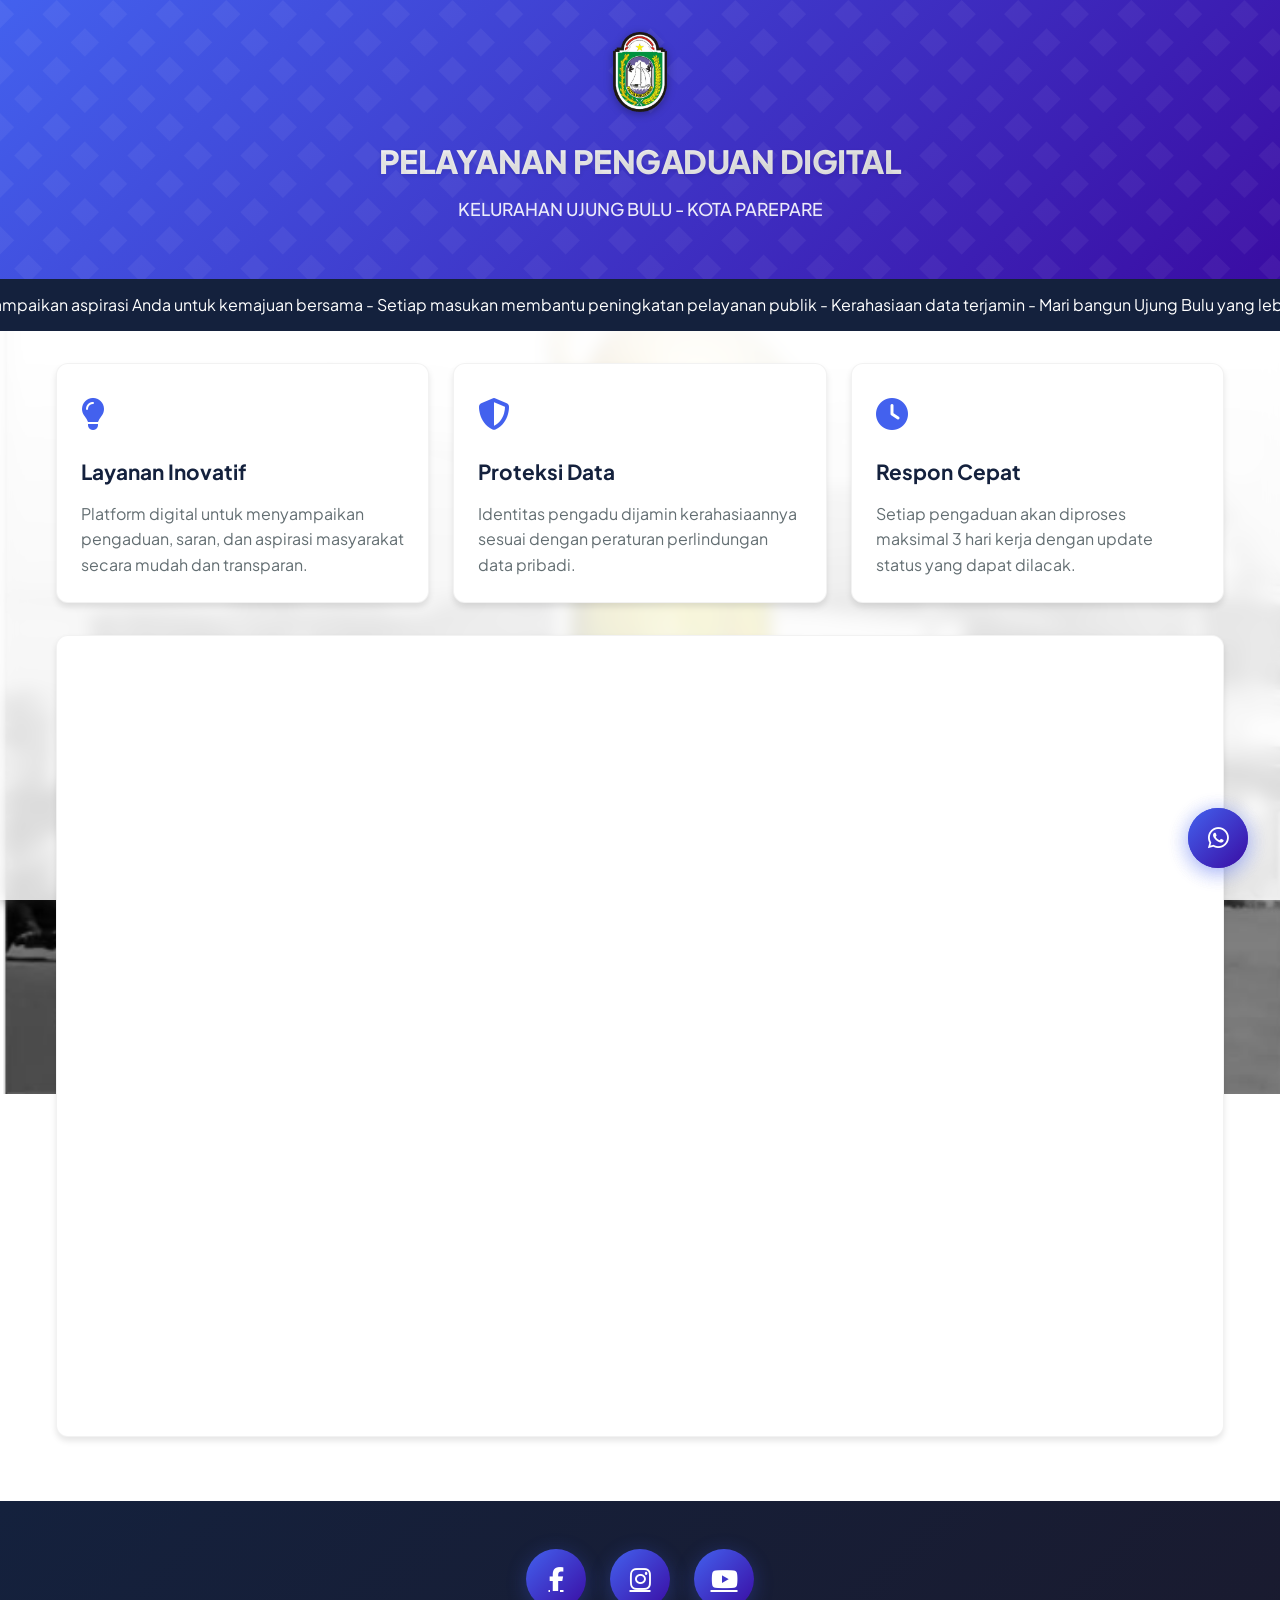
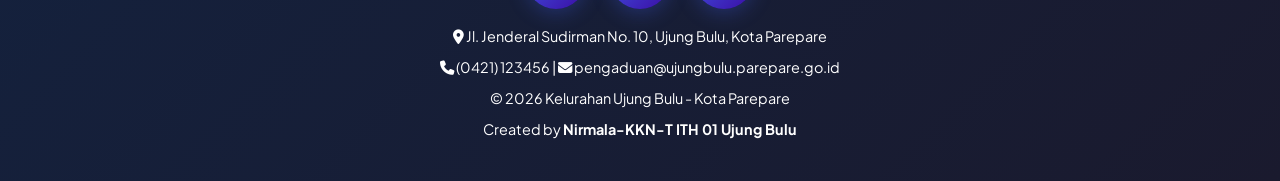
==== index.html @ cd3fc7a6 "." ====
<!DOCTYPE html>
<html lang="id">
<head>
    <meta charset="UTF-8">
    <meta name="viewport" content="width=device-width, initial-scale=1.0">
    <title>Pelayanan Pengaduan Digital - Kelurahan Ujung Bulu Parepare</title>
    <link href="https://fonts.googleapis.com/css2?family=Plus+Jakarta+Sans:wght@400;500;600;700&display=swap" rel="stylesheet">
    <link rel="stylesheet" href="https://cdnjs.cloudflare.com/ajax/libs/font-awesome/6.4.0/css/all.min.css">
    <link rel="stylesheet" href="styles.css">
</head>
<body>
    <div class="background-blur"></div>
    
    <div class="header">
        <div class="logo-container">
            <img src="logoparepare.png" alt="Logo Kelurahan Ujung Bulu" class="logo">
        </div>
        <h1>PELAYANAN PENGADUAN DIGITAL</h1>
        <p class="location">KELURAHAN UJUNG BULU - KOTA PAREPARE</p>
    </div>

    <div class="notification-bar">
        <div class="notification-content">
            <i class="fas fa-bullhorn notification-icon"></i>
            <span>Sampaikan aspirasi Anda untuk kemajuan bersama - Setiap masukan membantu peningkatan pelayanan publik - Kerahasiaan data terjamin - Mari bangun Ujung Bulu yang lebih baik</span>
        </div>
    </div>

    <div class="container">
        <div class="card-grid">
            <div class="card">
                <div class="card-icon">
                    <i class="fas fa-lightbulb"></i>
                </div>
                <h2>Layanan Inovatif</h2>
                <p>Platform digital untuk menyampaikan pengaduan, saran, dan aspirasi masyarakat secara mudah dan transparan.</p>
            </div>
            
            <div class="card">
                <div class="card-icon">
                    <i class="fas fa-shield-alt"></i>
                </div>
                <h2>Proteksi Data</h2>
                <p>Identitas pengadu dijamin kerahasiaannya sesuai dengan peraturan perlindungan data pribadi.</p>
            </div>
            
            <div class="card">
                <div class="card-icon">
                    <i class="fas fa-clock"></i>
                </div>
                <h2>Respon Cepat</h2>
                <p>Setiap pengaduan akan diproses maksimal 3 hari kerja dengan update status yang dapat dilacak.</p>
            </div>
        </div>
        
        <div class="form-container">
            <iframe class="responsive-iframe" src="https://docs.google.com/forms/d/e/1FAIpQLSddc1rN9AEIRb2lXvuARiC0M2DGGEtYR6iY-XPg3FFolTMajQ/viewform?embedded=true">Memuat…</iframe>
        </div>
    </div>

    <div class="floating-action">
        <div class="fab" onclick="window.location.href='https://wa.me/6281234567890?text=Saya%20ingin%20melakukan%20pengaduan%20di%20Kelurahan%20Ujung%20Bulu'">
            <i class="fab fa-whatsapp"></i>
        </div>
    </div>

    <div class="footer">
        <div class="social-links">
            <a href="#" class="social-link"><i class="fab fa-facebook-f"></i></a>
            <a href="#" class="social-link"><i class="fab fa-instagram"></i></a>
            <a href="#" class="social-link"><i class="fab fa-youtube"></i></a>
        </div>
        <p><i class="fas fa-map-marker-alt"></i> Jl. Jenderal Sudirman No. 10, Ujung Bulu, Kota Parepare</p>
        <p><i class="fas fa-phone"></i> (0421) 123456 | <i class="fas fa-envelope"></i> pengaduan@ujungbulu.parepare.go.id</p>
        <p>&copy; <span id="current-year"></span> Kelurahan Ujung Bulu - Kota Parepare</p>
        <p>Created by <strong>Nirmala-KKN-T ITH 01 Ujung Bulu</strong></p>
    </div>


    <script src="script.js"></script>
</body>
</html>
---- styles.css ----
:root {
    --primary-color: #4361ee;
    --secondary-color: #3a0ca3;
    --accent-color: #4cc9f0;
    --dark-color: #14213d;
    --light-color: #f8f9fa;
    --success-color: #2ecc71;
    --warning-color: #f39c12;
    --error-color: #e74c3c;
    --text-color: #2d3436;
    --text-light: #636e72;
    --white: #ffffff;
    --shadow-sm: 0 1px 3px rgba(0,0,0,0.12);
    --shadow-md: 0 4px 6px rgba(0,0,0,0.1);
    --shadow-lg: 0 10px 25px rgba(0,0,0,0.1);
    --transition-all: all 0.3s cubic-bezier(0.25, 0.8, 0.25, 1);
}

* {
    margin: 0;
    padding: 0;
    box-sizing: border-box;
}

body {
    font-family: 'Plus Jakarta Sans', sans-serif;
    color: var(--text-color);
    line-height: 1.6;
    overflow-x: hidden;
    position: relative;
    min-height: 100vh;
    background: url("backgraund.png") no-repeat center center fixed;
    background-size: cover;
}

.background-blur {
    position: fixed;
    top: 0;
    left: 0;
    width: 100%;
    height: 100%;
    background: url("backgraund.png") no-repeat center center fixed;
    background-size: cover;
    filter: blur(8px);
    z-index: -2;
}

body::before {
    content: '';
    position: fixed;
    top: 0;
    left: 0;
    width: 100%;
    height: 100%;
    background-color: rgba(255, 255, 255, 0.85);
    z-index: -1;
}

.header {
    background: linear-gradient(135deg, var(--primary-color) 0%, var(--secondary-color) 100%);
    color: var(--white);
    padding: 2rem 0;
    text-align: center;
    position: relative;
    overflow: hidden;
    box-shadow: var(--shadow-lg);
}

.header::before {
    content: '';
    position: absolute;
    top: 0;
    left: 0;
    width: 100%;
    height: 100%;
    background: url('[data-uri]');
    z-index: -1;
}

.logo-container {
    display: flex;
    justify-content: center;
    align-items: center;
    gap: 1rem;
    margin-bottom: 1.5rem;
}

.logo {
    height: 80px;
    filter: drop-shadow(0 2px 4px rgba(0,0,0,0.3));
    transition: var(--transition-all);
}

.logo:hover {
    transform: scale(1.05) rotate(-5deg);
}

.header h1 {
    margin: 0;
    font-size: 2rem;
    font-weight: 800;
    letter-spacing: -0.5px;
    background: linear-gradient(to right, var(--white), #e0e0e0);
    -webkit-background-clip: text;
    -webkit-text-fill-color: transparent;
    text-shadow: 0 2px 4px rgba(0,0,0,0.1);
}

.location {
    margin: 0.5rem 0 1.5rem;
    font-size: 1.1rem;
    font-weight: 500;
    color: rgba(255,255,255,0.9);
}

.notification-bar {
    background-color: var(--dark-color);
    color: var(--white);
    padding: 0.8rem 0;
    position: relative;
    overflow: hidden;
}

.notification-content {
    display: flex;
    align-items: center;
    justify-content: center;
    gap: 1rem;
    animation: scrollText 25s linear infinite;
    white-space: nowrap;
}

@keyframes scrollText {
    0% { transform: translateX(100%); }
    100% { transform: translateX(-100%); }
}

.notification-icon {
    color: var(--accent-color);
    font-size: 1.2rem;
}

.container {
    max-width: 1200px;
    margin: 2rem auto;
    padding: 0 1rem;
}

.card-grid {
    display: grid;
    grid-template-columns: repeat(auto-fit, minmax(300px, 1fr));
    gap: 1.5rem;
    margin-bottom: 2rem;
}

.card {
    background: var(--white);
    border-radius: 12px;
    padding: 1.5rem;
    box-shadow: var(--shadow-md);
    transition: var(--transition-all);
    border: 1px solid rgba(0,0,0,0.05);
}

.card:hover {
    transform: translateY(-5px);
    box-shadow: var(--shadow-lg);
}

.card-icon {
    font-size: 2rem;
    color: var(--primary-color);
    margin-bottom: 1rem;
}

.card h2 {
    margin-top: 0;
    color: var(--dark-color);
    font-size: 1.3rem;
    font-weight: 700;
    margin-bottom: 0.8rem;
}

.card p {
    margin-bottom: 0;
    font-size: 1rem;
    color: var(--text-light);
}

.form-container {
    width: 100%;
    margin-top: 1.5rem;
    border-radius: 12px;
    overflow: hidden;
    box-shadow: var(--shadow-md);
    background: var(--white);
    transition: var(--transition-all);
    border: 1px solid rgba(0,0,0,0.05);
}

.form-container:hover {
    box-shadow: var(--shadow-lg);
}

.responsive-iframe {
    width: 100%;
    border: none;
    display: block;
    min-height: 800px;
    background: transparent;
}

.floating-action {
    position: fixed;
    bottom: 2rem;
    right: 2rem;
    z-index: 100;
}

.fab {
    width: 60px;
    height: 60px;
    border-radius: 50%;
    background: linear-gradient(135deg, var(--primary-color) 0%, var(--secondary-color) 100%);
    color: var(--white);
    display: flex;
    align-items: center;
    justify-content: center;
    font-size: 1.5rem;
    box-shadow: 0 4px 20px rgba(67, 97, 238, 0.3);
    cursor: pointer;
    transition: var(--transition-all);
}

.fab:hover {
    transform: scale(1.1) rotate(15deg);
    box-shadow: 0 8px 25px rgba(67, 97, 238, 0.4);
}

.footer {
    text-align: center;
    padding: 2rem 1rem;
    background: linear-gradient(135deg, var(--dark-color) 0%, #1a1a2e 100%);
    color: var(--white);
    margin-top: 4rem;
    font-size: 0.9rem;
    position: relative;
}

.footer::before {
    content: '';
    position: absolute;
    top: 0;
    left: 0;
    width: 100%;
    height: 100%;
    background: url('[data-uri]');
    z-index: -1;
}

.footer p {
    margin: 0.5rem 0;
}

.social-links {
    display: flex;
    justify-content: center;
    gap: 1.5rem;
    margin: 1rem 0;
}

.social-link {
    color: var(--white);
    font-size: 1.2rem;
    transition: var(--transition-all);
}

.social-link:hover {
    color: var(--accent-color);
    transform: translateY(-3px);
}

/* Animations */
@keyframes fadeIn {
    from { opacity: 0; transform: translateY(20px); }
    to { opacity: 1; transform: translateY(0); }
}

@keyframes float {
    0%, 100% { transform: translateY(0); }
    50% { transform: translateY(-10px); }
}

.header, .card, .form-container {
    animation: fadeIn 0.8s ease-out forwards;
}

.card:nth-child(2) { animation-delay: 0.2s; }
.card:nth-child(3) { animation-delay: 0.4s; }
.form-container { animation-delay: 0.6s; }

.fab {
    animation: float 3s ease-in-out infinite;
}

/* Responsive Design */
@media (min-width: 1600px) {
    .container {
        max-width: 1400px;
    }
}

@media (max-width: 1199px) {
    .header h1 {
        font-size: 1.8rem;
    }
}

@media (max-width: 991px) {
    .container {
        padding: 0 1.5rem;
    }
    
    .card-grid {
        grid-template-columns: 1fr;
    }
    
    .responsive-iframe {
        min-height: 1000px;
    }
}

@media (max-width: 767px) {
    .header {
        padding: 1.5rem 0;
    }
    
    .header h1 {
        font-size: 1.5rem;
    }
    
    .location {
        font-size: 1rem;
    }
    
    .logo {
        height: 70px;
    }
    
    .notification-content {
        font-size: 0.9rem;
    }
    
    .container {
        padding: 0 1rem;
    }
    
    .responsive-iframe {
        min-height: 1200px;
    }
    
    .fab {
        width: 50px;
        height: 50px;
        font-size: 1.2rem;
    }
}

@media (max-width: 480px) {
    .header h1 {
        font-size: 1.3rem;
    }
    
    .location {
        font-size: 0.9rem;
    }
    
    .logo {
        height: 60px;
    }
    
    .notification-content {
        font-size: 0.8rem;
        gap: 0.5rem;
    }
    
    .card-icon {
        font-size: 1.5rem;
    }
    
    .card h2 {
        font-size: 1.1rem;
    }
    
    .card p {
        font-size: 0.9rem;
    }
    
    .footer {
        padding: 1.5rem 1rem;
    }
    
    .social-links {
        gap: 1rem;
    }
}

@media (max-width: 360px) {
    .header h1 {
        font-size: 1.2rem;
    }
    
    .notification-content {
        font-size: 0.7rem;
    }
    
    .card {
        padding: 1rem;
    }
}
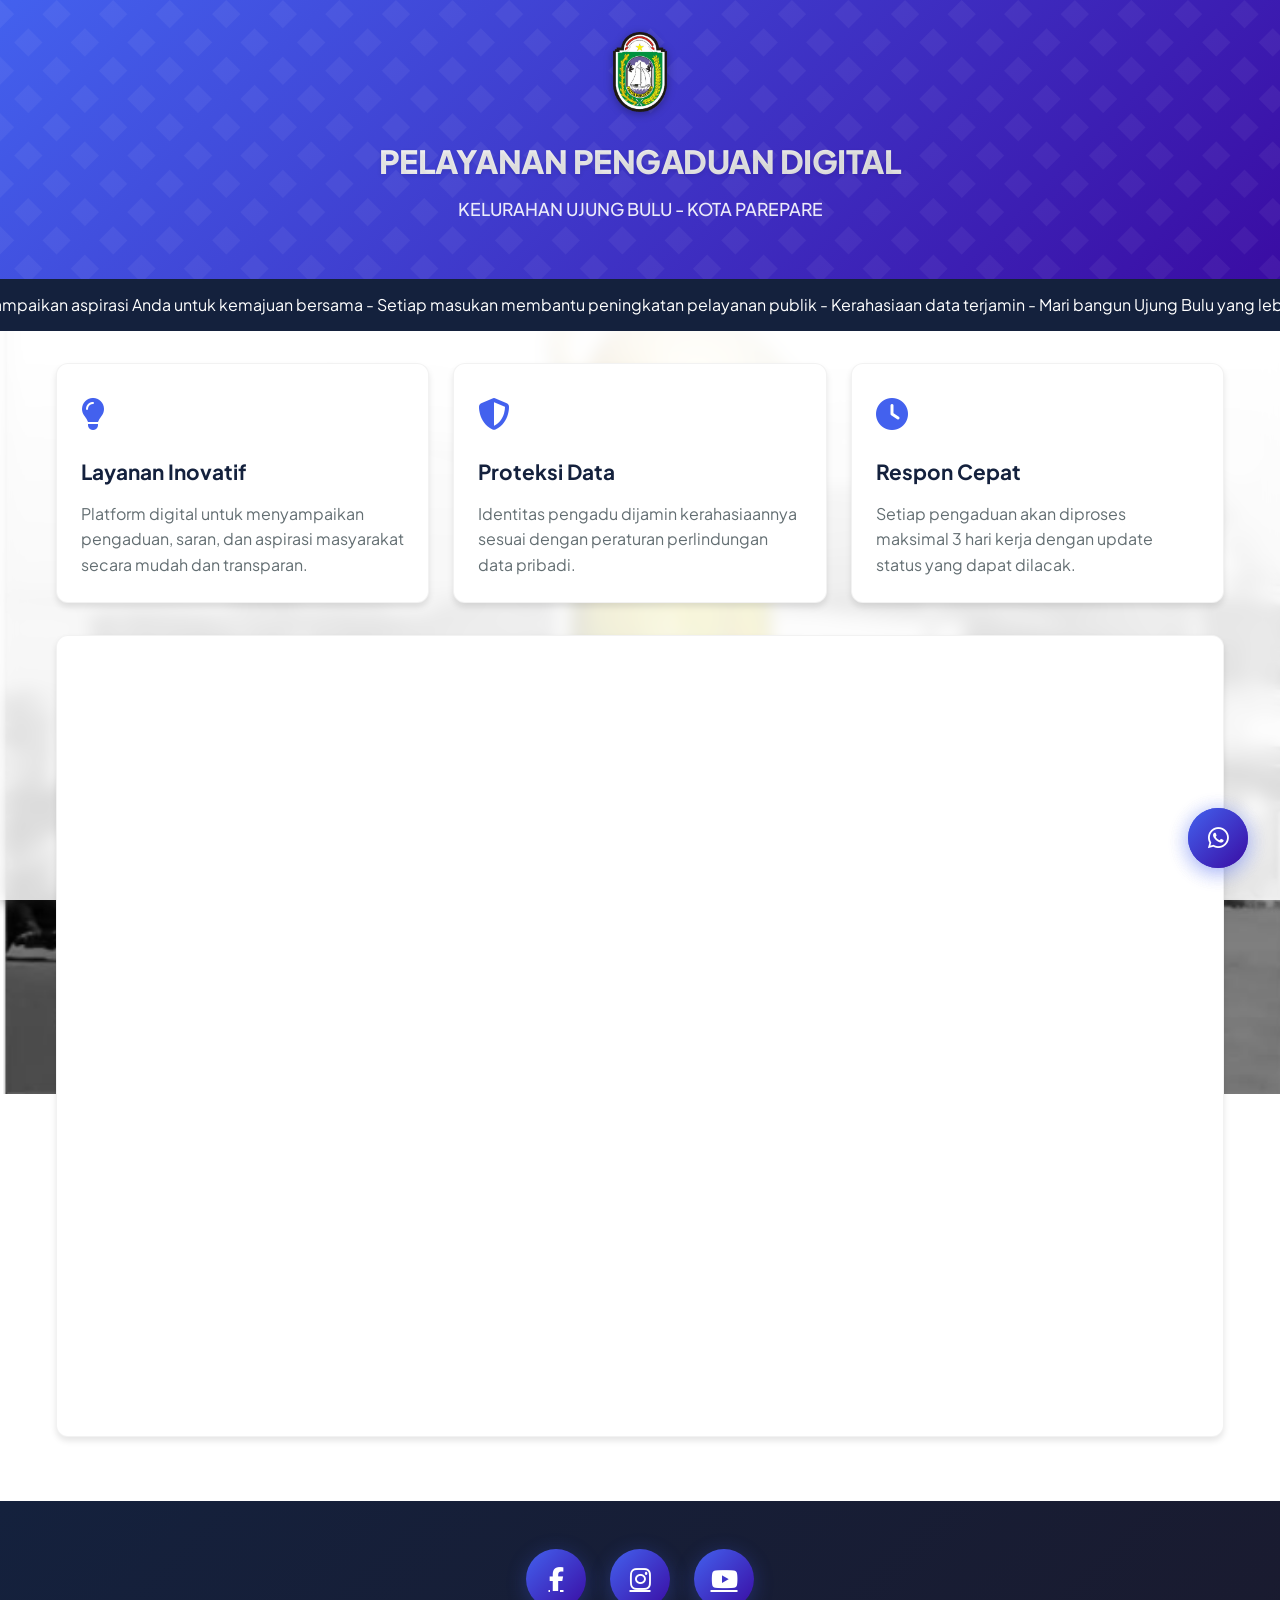
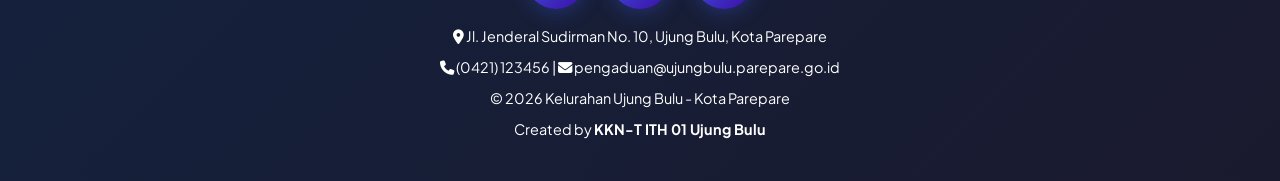
==== commit 5d658795: "." ====
--- a/index.html
+++ b/index.html
@@ -73,7 +73,7 @@
         <p><i class="fas fa-map-marker-alt"></i> Jl. Jenderal Sudirman No. 10, Ujung Bulu, Kota Parepare</p>
         <p><i class="fas fa-phone"></i> (0421) 123456 | <i class="fas fa-envelope"></i> pengaduan@ujungbulu.parepare.go.id</p>
         <p>&copy; <span id="current-year"></span> Kelurahan Ujung Bulu - Kota Parepare</p>
-        <p>Created by <strong>Nirmala-KKN-T ITH 01 Ujung Bulu</strong></p>
+        <p>Created by <strong>KKN-T ITH 01 Ujung Bulu</strong></p>
     </div>
 
 
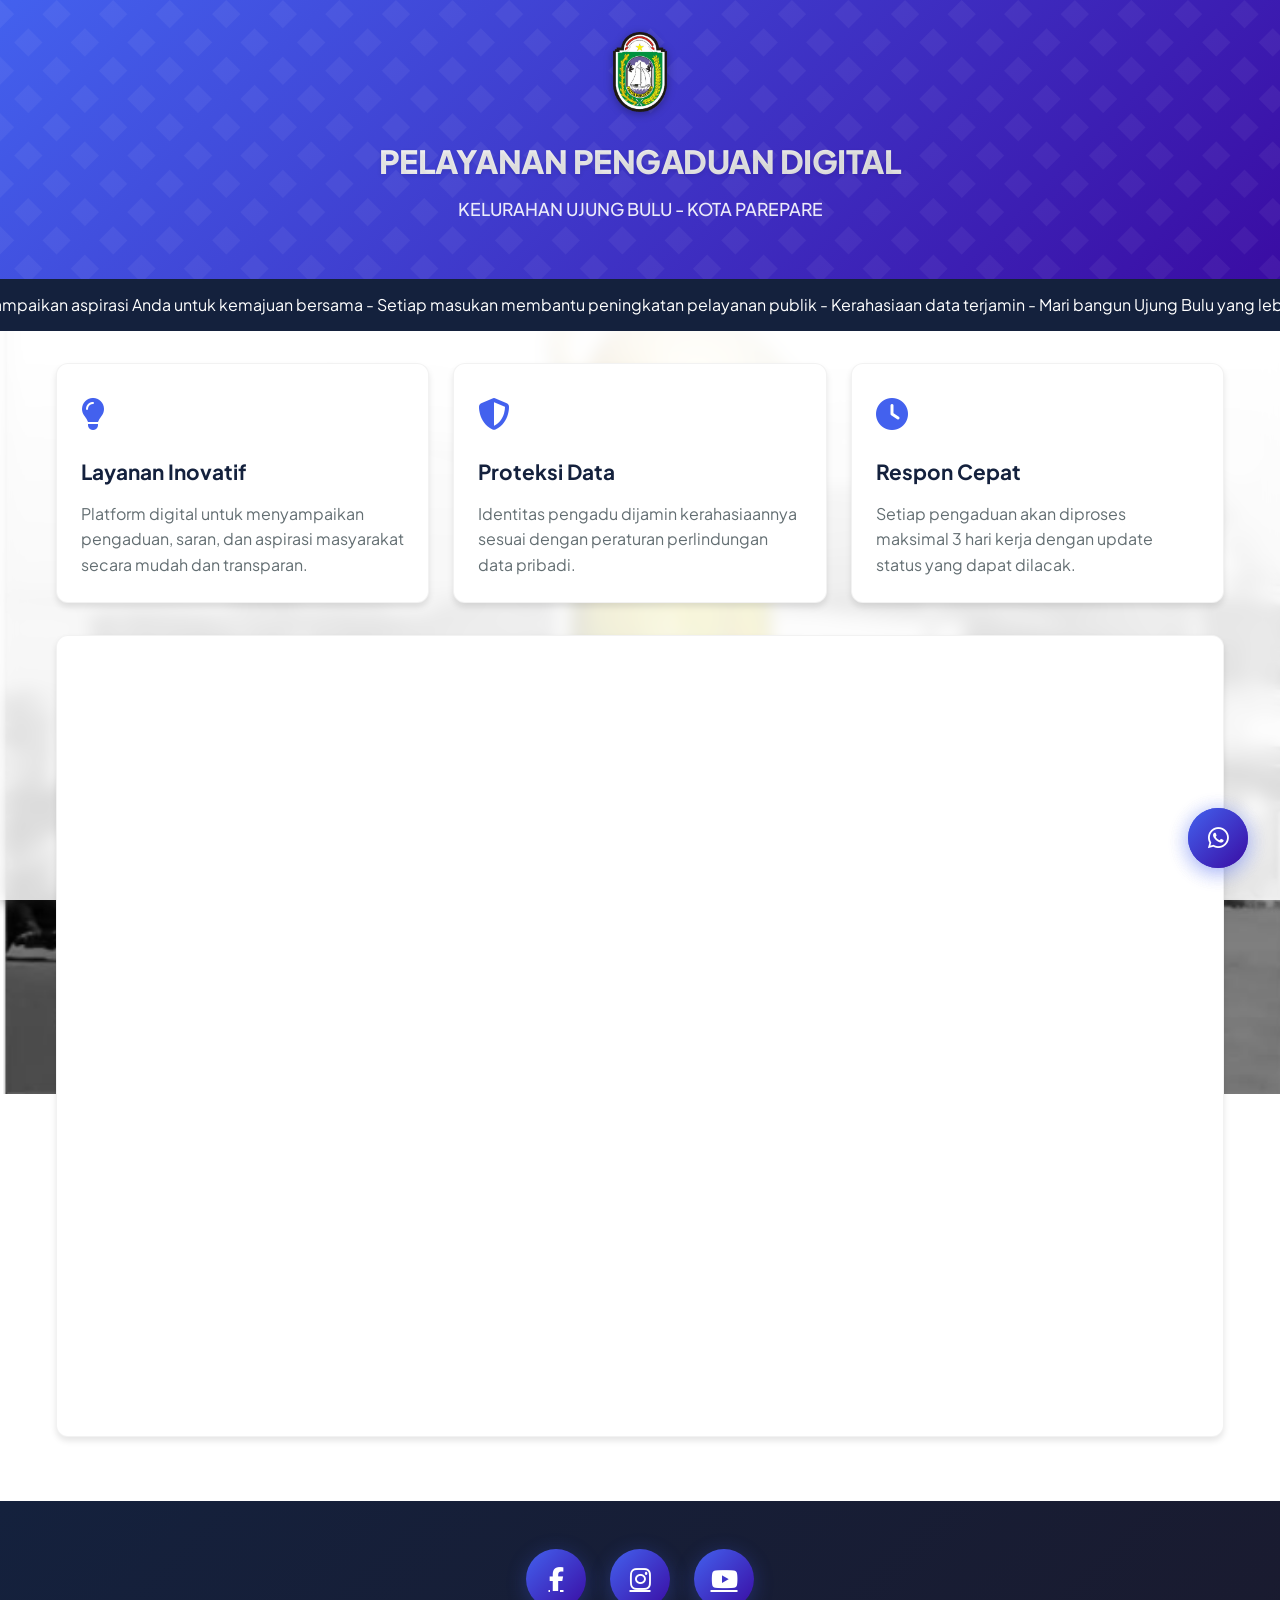
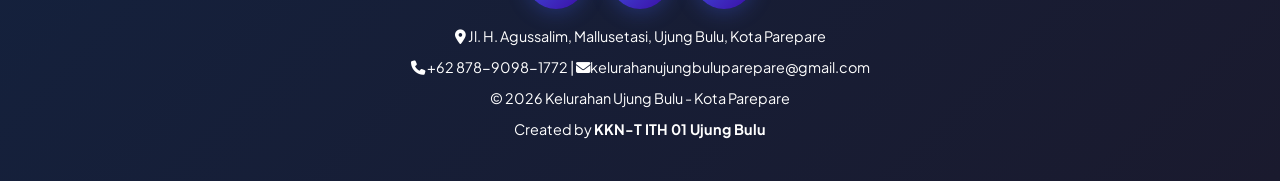
==== commit 62e4891a: "link" ====
--- a/index.html
+++ b/index.html
@@ -59,19 +59,19 @@
     </div>
 
     <div class="floating-action">
-        <div class="fab" onclick="window.location.href='https://wa.me/6281234567890?text=Saya%20ingin%20melakukan%20pengaduan%20di%20Kelurahan%20Ujung%20Bulu'">
+        <div class="fab" onclick="window.location.href='https://wa.me/6287890981772?text=Saya%20ingin%20melakukan%20pengaduan%20di%20Kelurahan%20Ujung%20Bulu'">
             <i class="fab fa-whatsapp"></i>
         </div>
     </div>
 
     <div class="footer">
         <div class="social-links">
-            <a href="#" class="social-link"><i class="fab fa-facebook-f"></i></a>
-            <a href="#" class="social-link"><i class="fab fa-instagram"></i></a>
-            <a href="#" class="social-link"><i class="fab fa-youtube"></i></a>
+            <a href="https://www.facebook.com/share/16j1GQK9rB/?mibextid=LQQJ4d" class="social-link"><i class="fab fa-facebook-f"></i></a>
+            <a href="https://www.instagram.com/kelurahan_ujung_bulu?igsh=MWJpY3Uzcm1qNXB6OA==" class="social-link"><i class="fab fa-instagram"></i></a>
+            <a href="https://youtube.com/@kelurahanujungbulu-z6o?si=lBCPFczXeOnKWCZt" class="social-link"><i class="fab fa-youtube"></i></a>
         </div>
-        <p><i class="fas fa-map-marker-alt"></i> Jl. Jenderal Sudirman No. 10, Ujung Bulu, Kota Parepare</p>
-        <p><i class="fas fa-phone"></i> (0421) 123456 | <i class="fas fa-envelope"></i> pengaduan@ujungbulu.parepare.go.id</p>
+        <p><i class="fas fa-map-marker-alt"></i> Jl. H. Agussalim, Mallusetasi, Ujung Bulu, Kota Parepare</p>
+        <p><i class="fas fa-phone"></i> +62 878-9098-1772 | <i class="fas fa-envelope"></i>kelurahanujungbuluparepare@gmail.com</p>
         <p>&copy; <span id="current-year"></span> Kelurahan Ujung Bulu - Kota Parepare</p>
         <p>Created by <strong>KKN-T ITH 01 Ujung Bulu</strong></p>
     </div>
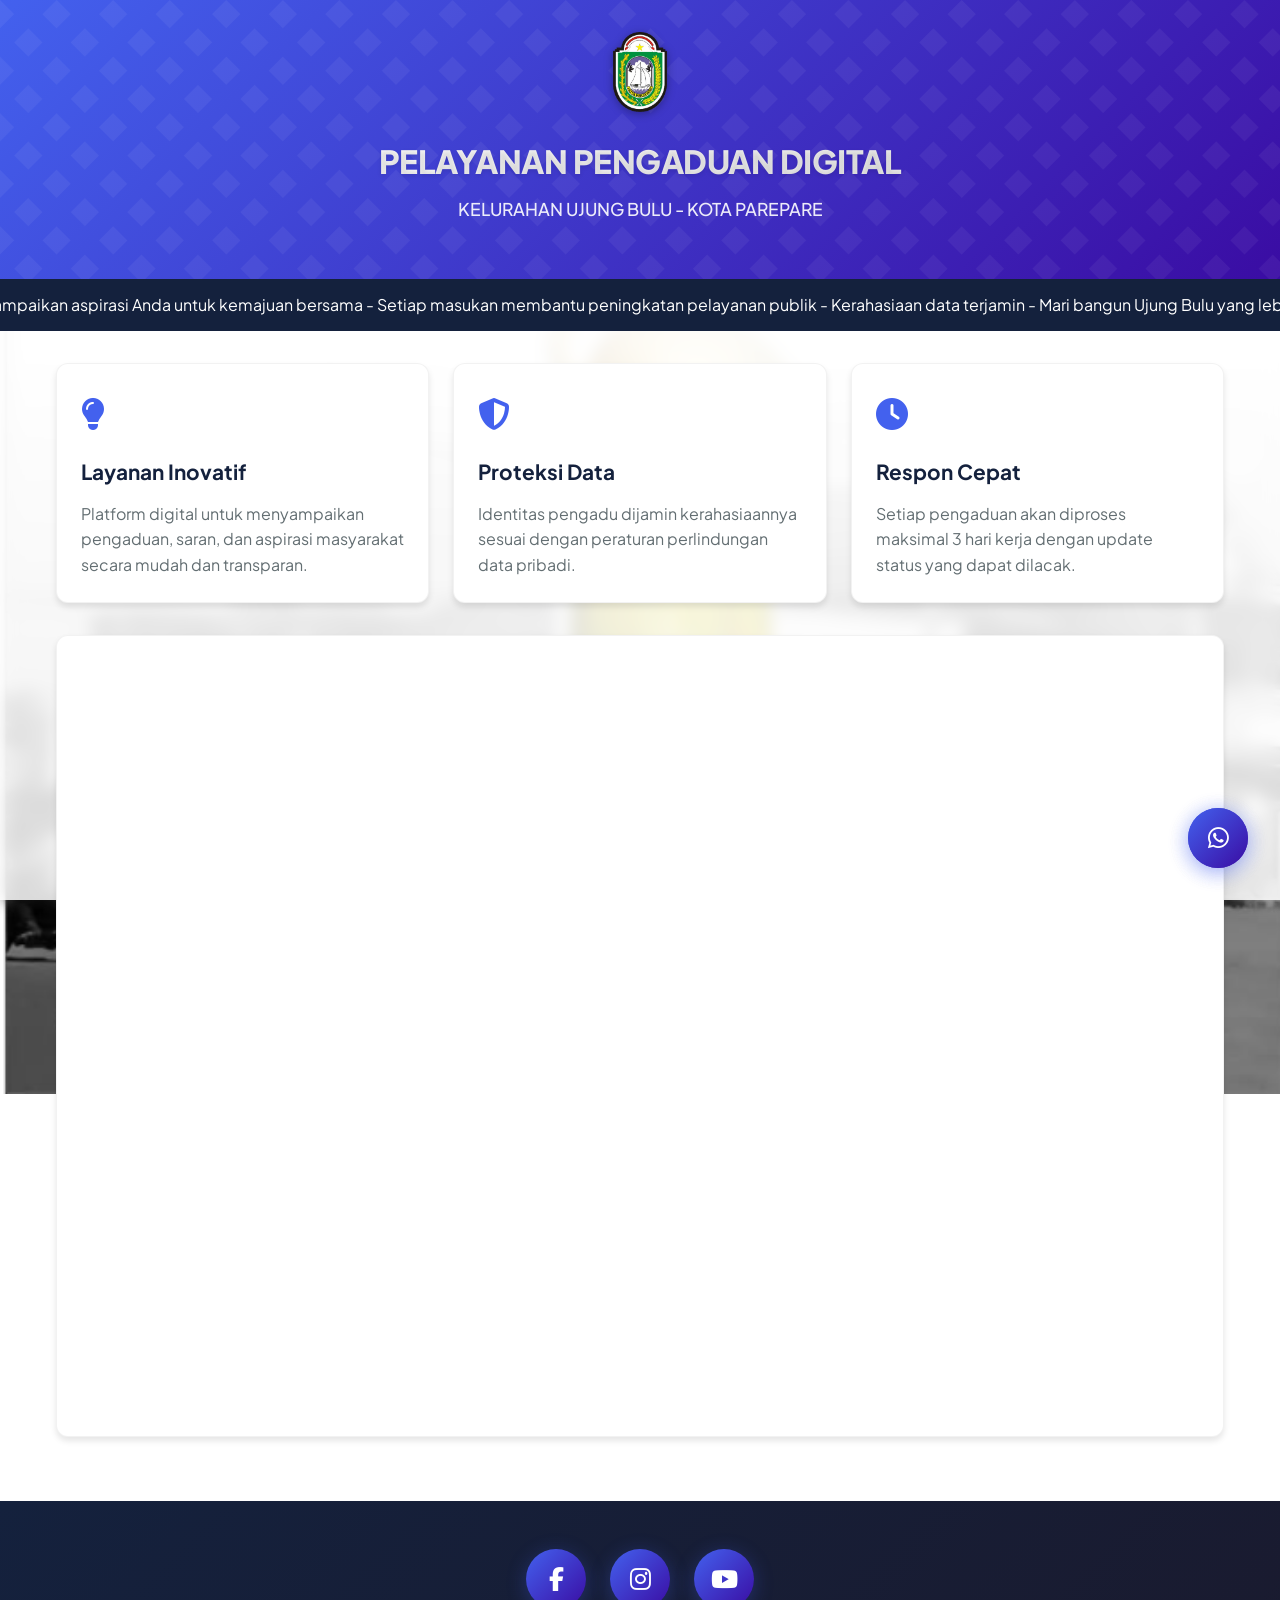
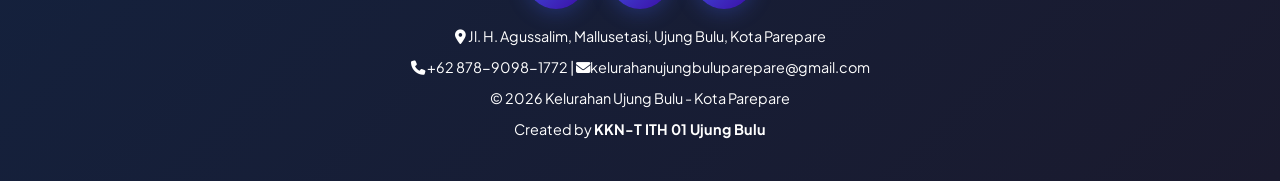
==== commit cfb88f77: "." ====
--- a/index.html
+++ b/index.html
@@ -66,9 +66,9 @@
 
     <div class="footer">
         <div class="social-links">
-            <a href="https://www.facebook.com/share/16j1GQK9rB/?mibextid=LQQJ4d" class="social-link"><i class="fab fa-facebook-f"></i></a>
-            <a href="https://www.instagram.com/kelurahan_ujung_bulu?igsh=MWJpY3Uzcm1qNXB6OA==" class="social-link"><i class="fab fa-instagram"></i></a>
-            <a href="https://youtube.com/@kelurahanujungbulu-z6o?si=lBCPFczXeOnKWCZt" class="social-link"><i class="fab fa-youtube"></i></a>
+            <a href="https://www.facebook.com/share/16j1GQK9rB/?mibextid=LQQJ4d" class="social-link" style="text-decoration: none;"><i class="fab fa-facebook-f"></i></a>
+            <a href="https://www.instagram.com/kelurahan_ujung_bulu?igsh=MWJpY3Uzcm1qNXB6OA==" class="social-link" style="text-decoration: none;"><i class="fab fa-instagram"></i></a>
+            <a href="https://youtube.com/@kelurahanujungbulu-z6o?si=lBCPFczXeOnKWCZt" class="social-link" style="text-decoration: none;"><i class="fab fa-youtube"></i></a>
         </div>
         <p><i class="fas fa-map-marker-alt"></i> Jl. H. Agussalim, Mallusetasi, Ujung Bulu, Kota Parepare</p>
         <p><i class="fas fa-phone"></i> +62 878-9098-1772 | <i class="fas fa-envelope"></i>kelurahanujungbuluparepare@gmail.com</p>
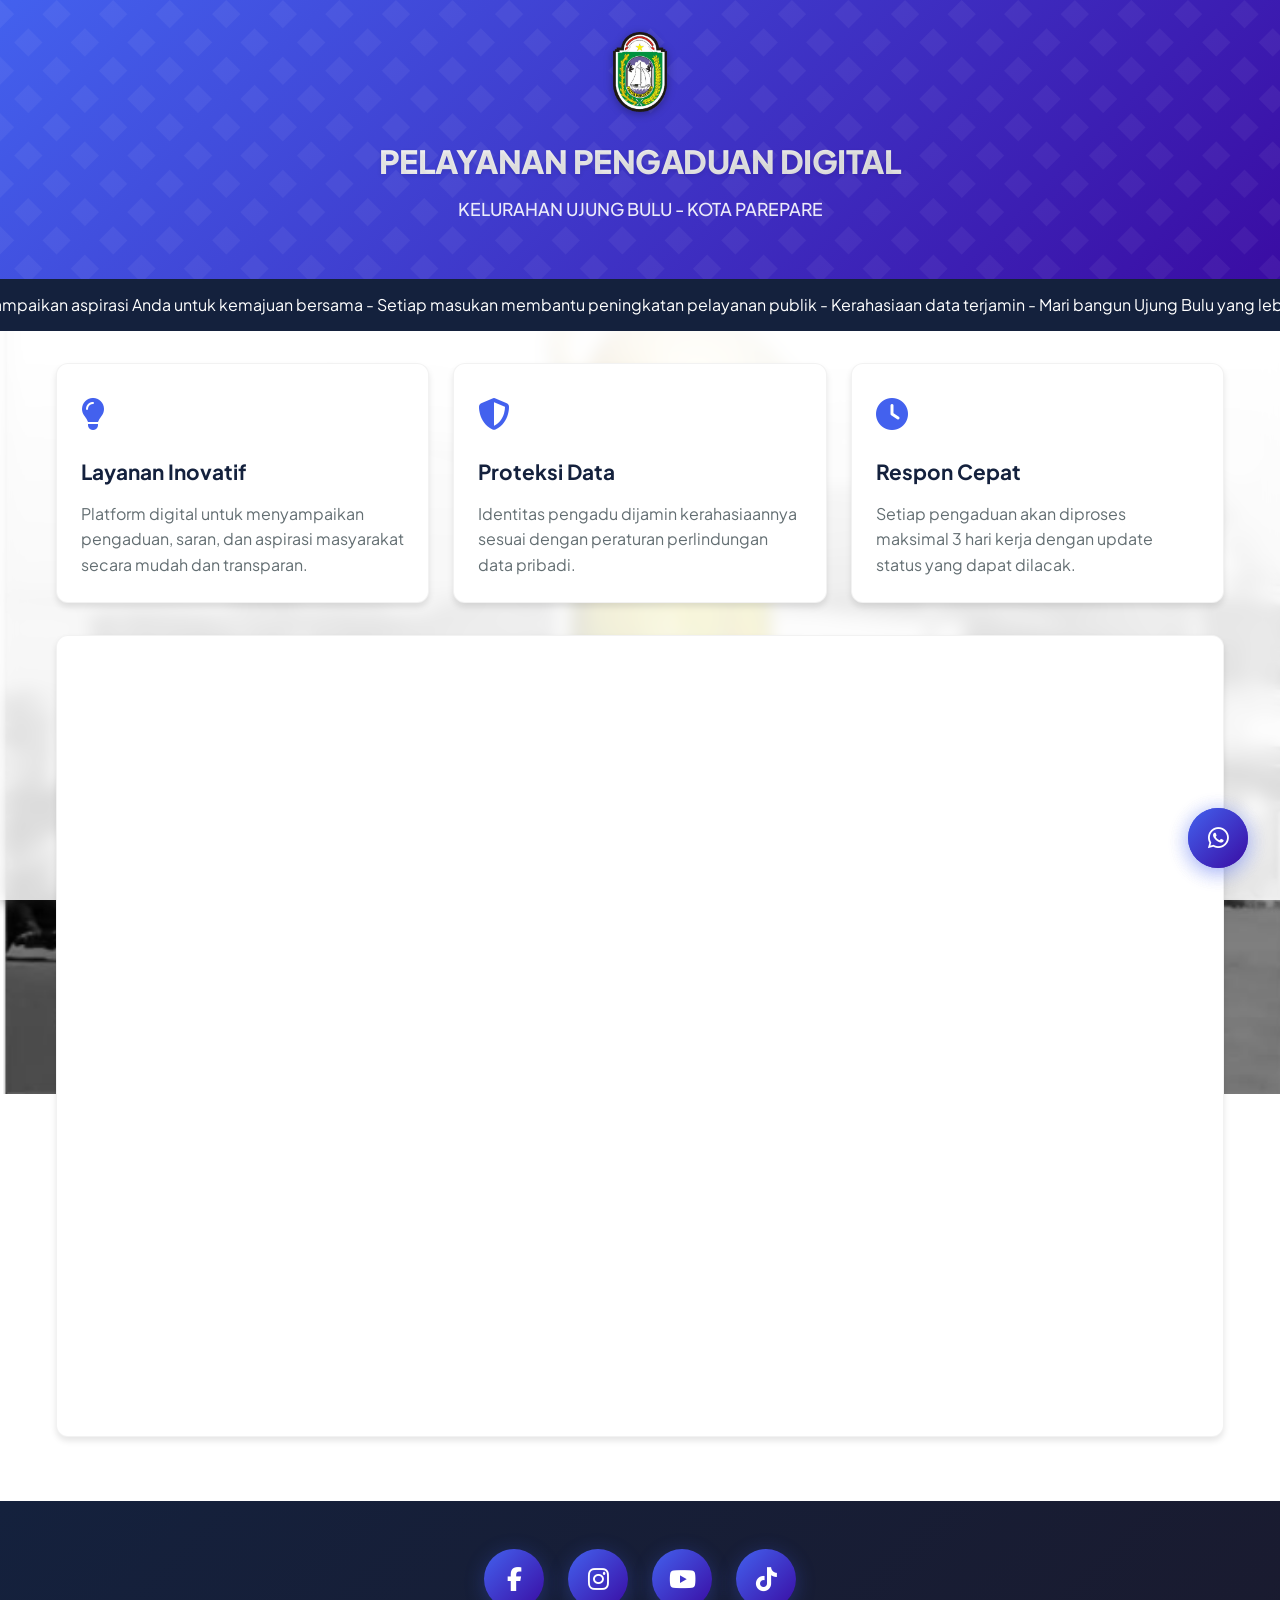
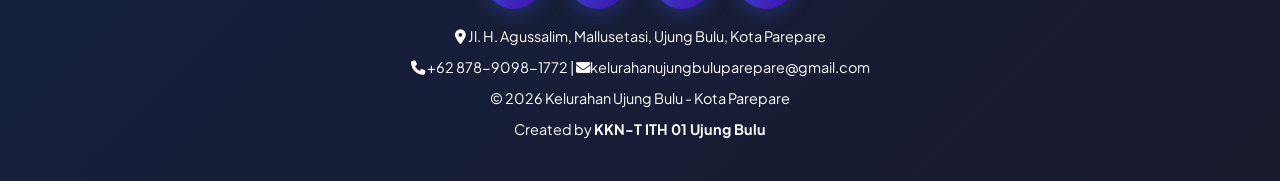
==== commit c956c64e: "titok" ====
--- a/index.html
+++ b/index.html
@@ -69,6 +69,7 @@
             <a href="https://www.facebook.com/share/16j1GQK9rB/?mibextid=LQQJ4d" class="social-link" style="text-decoration: none;"><i class="fab fa-facebook-f"></i></a>
             <a href="https://www.instagram.com/kelurahan_ujung_bulu?igsh=MWJpY3Uzcm1qNXB6OA==" class="social-link" style="text-decoration: none;"><i class="fab fa-instagram"></i></a>
             <a href="https://youtube.com/@kelurahanujungbulu-z6o?si=lBCPFczXeOnKWCZt" class="social-link" style="text-decoration: none;"><i class="fab fa-youtube"></i></a>
+            <a href="https://www.tiktok.com/@kelurahan.ujung.b?is_from_webapp=1&sender_device=pc" class="social-link" style="text-decoration: none;"><i class="fab fa-tiktok"></i></a>
         </div>
         <p><i class="fas fa-map-marker-alt"></i> Jl. H. Agussalim, Mallusetasi, Ujung Bulu, Kota Parepare</p>
         <p><i class="fas fa-phone"></i> +62 878-9098-1772 | <i class="fas fa-envelope"></i>kelurahanujungbuluparepare@gmail.com</p>
